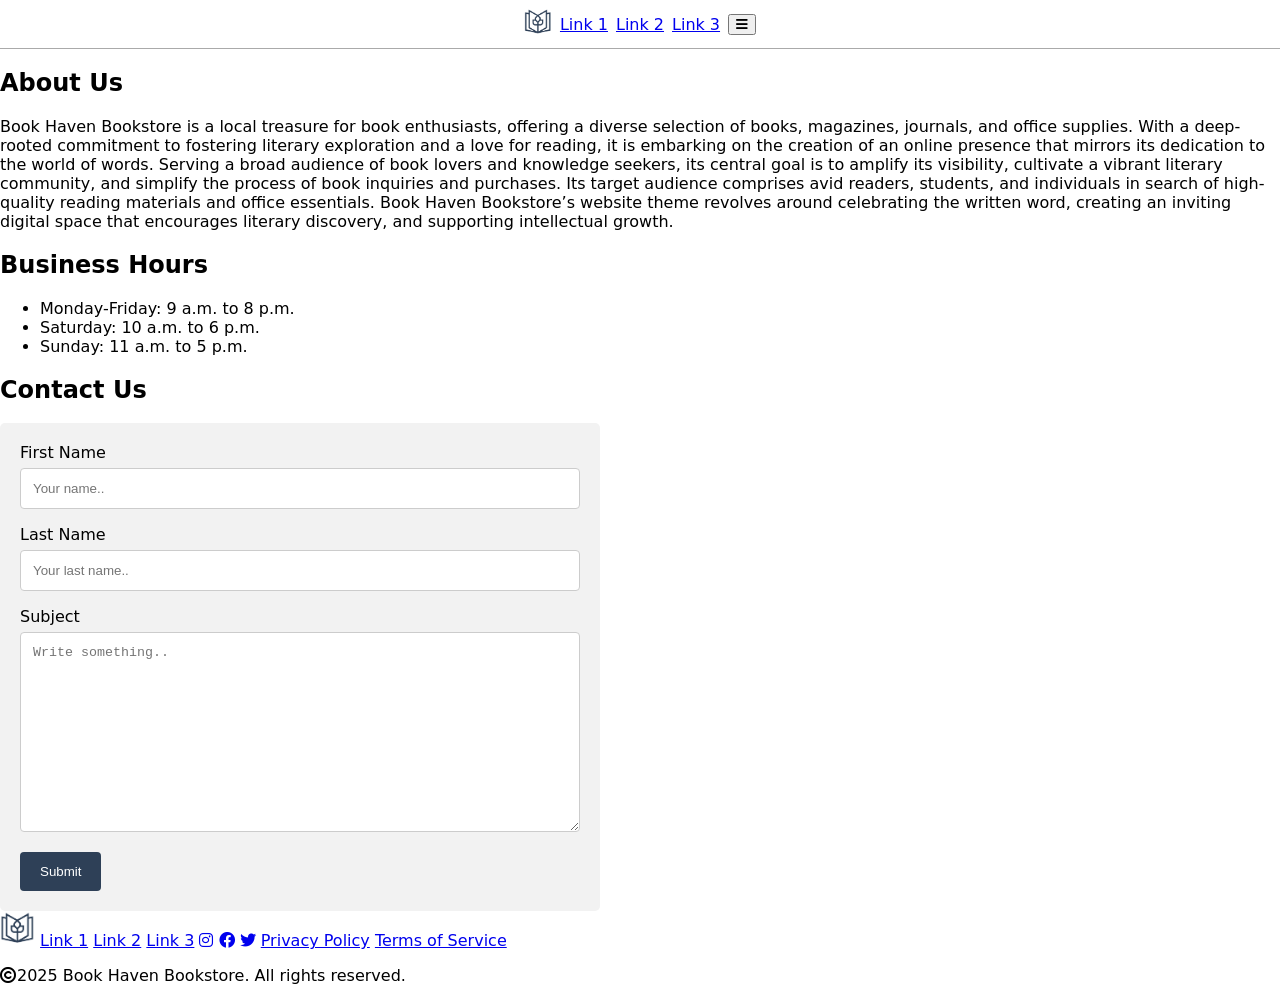
==== about_us.html @ e8d88aee "Create about_us.html" ====
<!DOCTYPE html>
<html lang="en">
  <head>
    <title>About Us</title>
    <meta charset="UTF-8" />
    <meta name="viewport" content="width=device-width" />
    <link rel="stylesheet" href="about_us.css" />
    <script type="module" src="script.js"></script>
    <link rel="stylesheet" href="https://cdnjs.cloudflare.com/ajax/libs/font-awesome/6.0.0/css/all.min.css">
  </head>

  <body>

     <nav>
     <a href="#"><img src="./assets/Client3_LogoPalette1_2E4057.png" height="28" width="28"></a>
     <a href="#">Link 1</a>
     <a href="#">Link 2</a>
     <a href="#">Link 3</a>
     <button><i class="fa-solid fa-bars"></i></button>
    </nav>

    <div>
      <h2>About Us</h2>
      <p>Book Haven Bookstore is a local treasure for book enthusiasts, offering a diverse selection of books, magazines, journals, and office supplies. With a deep-rooted commitment to fostering literary exploration and a love for reading, it is embarking on the creation of an online presence that mirrors its dedication to the world of words. Serving a broad audience of book lovers and knowledge seekers, its central goal is to amplify its visibility, cultivate a vibrant literary community, and simplify the process of book inquiries and purchases. Its target audience comprises avid readers, students, and individuals in search of high-quality reading materials and office essentials. Book Haven Bookstore’s website theme revolves around celebrating the written word, creating an inviting digital space that encourages literary discovery, and supporting intellectual growth.</p>
    </div>

    <div>
      <h2>Business Hours</h2>
      <ul>
        <li>Monday-Friday: 9 a.m. to 8 p.m.</li>
        <li>Saturday: 10 a.m. to 6 p.m.</li>
        <li>Sunday: 11 a.m. to 5 p.m.</li>
      </ul>
    </div>

    <div>
      <h2>Contact Us</h2>
      <div class="container">
      <form action="/action_page.php">
        <label for="fname">First Name</label>
        <input type="text" id="fname" name="firstname" placeholder="Your name..">
    
        <label for="lname">Last Name</label>
        <input type="text" id="lname" name="lastname" placeholder="Your last name..">
    
        <label for="subject">Subject</label>
        <textarea id="subject" name="subject" placeholder="Write something.." style="height:200px"></textarea>
    
        <input type="submit" value="Submit">
      </form>
    </div>
    </div>

    <footer>
    <img src="./assets/Client3_LogoPalette1_2E4057.png" height="35" width="35">
    <a href="#">Link 1</a>
    <a href="#">Link 2</a>
    <a href="#">Link 3</a>
    <a href="#"><i class="fa-brands fa-instagram"></i></a>
    <a href="#"><i class="fa-brands fa-facebook"></i></a>
    <a href="#"><i class="fa-brands fa-twitter"></i></a>
    <a href="#">Privacy Policy</a>
    <a href="#">Terms of Service</a>
    <p><i class="fa-regular fa-copyright"></i>2025 Book Haven Bookstore. All rights reserved.</p>
  </footer>
</body>
</html>
---- about_us.css ----
* {
  box-sizing: border-box;
}

body {
  margin: 0;
  font-family: system-ui, sans-serif;
  color: black;
  background-color: white;
}

nav {
  display: flex;
  flex-wrap: wrap;
  align-items: center;
  justify-content: center;
  padding: 0.5rem;
  gap: 0.5rem;
  border-bottom: solid 1px #aaa;
}
input[type='text'],
select,
textarea {
  width: 100%;
  padding: 12px;
  border: 1px solid #ccc;
  border-radius: 4px;
  box-sizing: border-box;
  margin-top: 6px;
  margin-bottom: 16px;
  resize: vertical;
}

input[type='submit'] {
  background-color: #2E4057;
  color: white;
  padding: 12px 20px;
  border: none;
  border-radius: 4px;
  cursor: pointer;
}

input[type='submit']:hover {
  background-color: #394F6B;
}

.container {
  border-radius: 5px;
  background-color: #f2f2f2;
  padding: 20px;
  max-width: 600px;
}
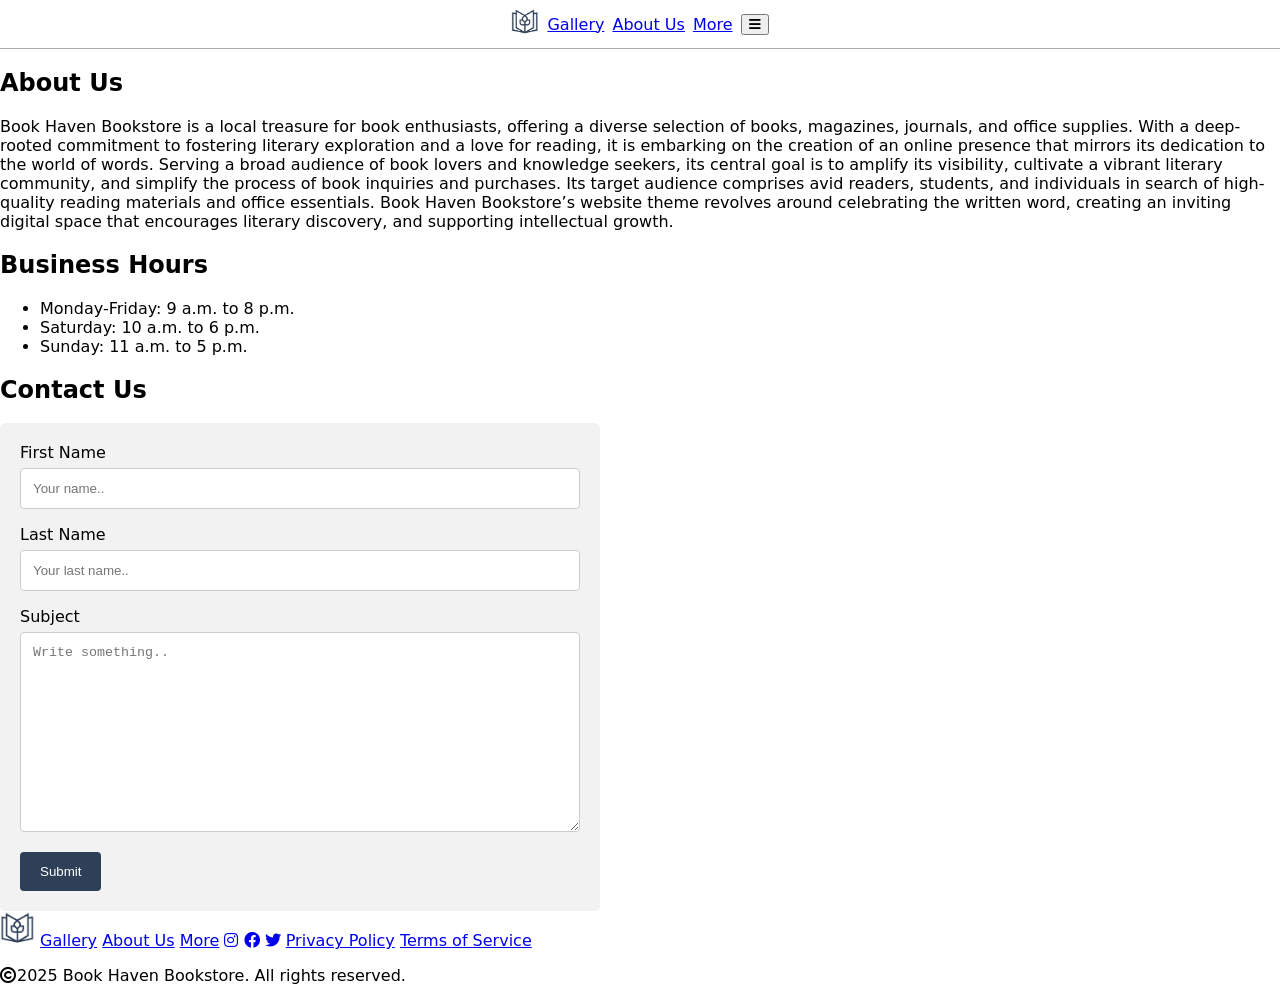
==== commit 086eb753: "Updated" ====
--- a/about_us.html
+++ b/about_us.html
@@ -12,10 +12,10 @@
   <body>
 
      <nav>
-     <a href="#"><img src="./assets/Client3_LogoPalette1_2E4057.png" height="28" width="28"></a>
-     <a href="#">Link 1</a>
-     <a href="#">Link 2</a>
-     <a href="#">Link 3</a>
+     <a href="./index.html"><img src="./assets/Client3_LogoPalette1_2E4057.png" height="28" width="28"></a>
+     <a href="./gallery_page.html">Gallery</a>
+     <a href="./about_us.html">About Us</a>
+     <a href="./custom_page.html">More</a>
      <button><i class="fa-solid fa-bars"></i></button>
     </nav>
 
@@ -53,9 +53,9 @@
 
     <footer>
     <img src="./assets/Client3_LogoPalette1_2E4057.png" height="35" width="35">
-    <a href="#">Link 1</a>
-    <a href="#">Link 2</a>
-    <a href="#">Link 3</a>
+    <a href="./gallery_page.html">Gallery</a>
+    <a href="./about_us.html">About Us</a>
+    <a href="./custom_page.html">More</a>
     <a href="#"><i class="fa-brands fa-instagram"></i></a>
     <a href="#"><i class="fa-brands fa-facebook"></i></a>
     <a href="#"><i class="fa-brands fa-twitter"></i></a>
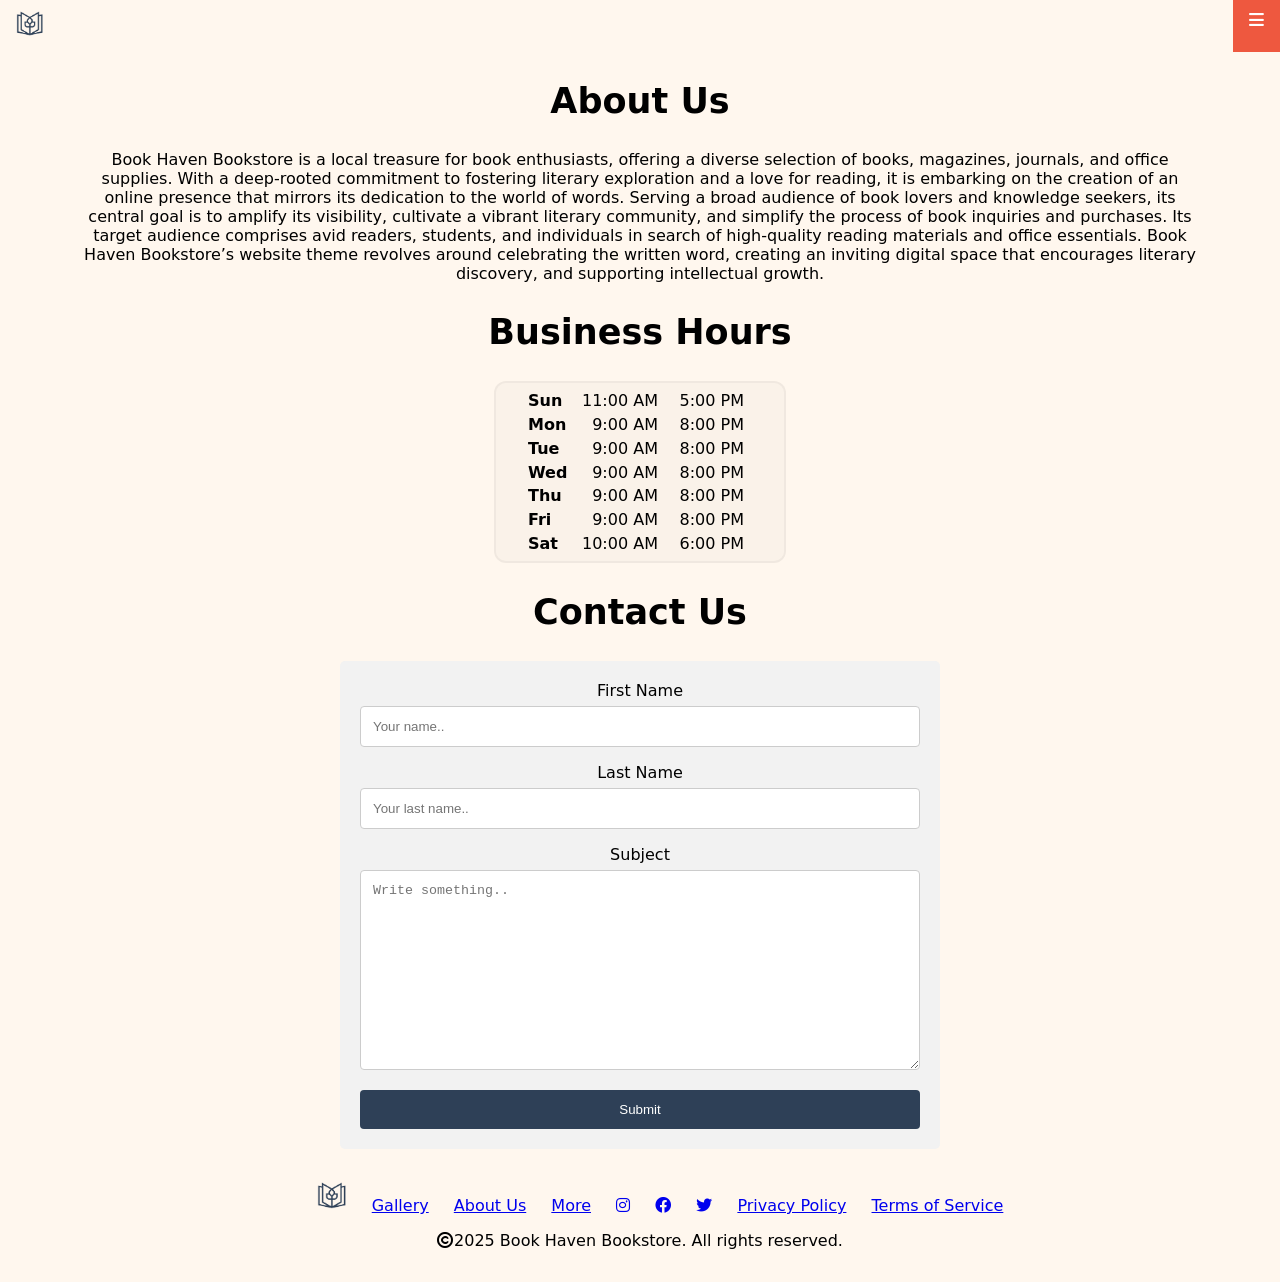
==== commit 374d4a01: "Completed about_us css page" ====
--- a/about_us.html
+++ b/about_us.html
@@ -5,36 +5,82 @@
     <meta charset="UTF-8" />
     <meta name="viewport" content="width=device-width" />
     <link rel="stylesheet" href="about_us.css" />
-    <script type="module" src="script.js"></script>
+    <script src="script.js"></script>
     <link rel="stylesheet" href="https://cdnjs.cloudflare.com/ajax/libs/font-awesome/6.0.0/css/all.min.css">
   </head>
 
   <body>
+<div class="wrapper">
+  <!-- nav -->
+  <div class="topnav">
+    <a href="./index.html" class="active"><img src="./assets/Client3_LogoPalette1_2E4057.png" height="28" width="28"></a>
+    <div id="myLinks">
+      <a href="./gallery_page.html">Gallery</a>
+      <a href="./about_us.html">About Us</a>
+      <a href="./custom_page.html">More</a>
+      <a href="#">View Cart</a>
+    </div>
+    <a href="javascript:void(0);" class="icon" onclick="myFunction()">
+      <i class="fa fa-bars"></i>
+    </a>
+  </div>
 
-     <nav>
-     <a href="./index.html"><img src="./assets/Client3_LogoPalette1_2E4057.png" height="28" width="28"></a>
-     <a href="./gallery_page.html">Gallery</a>
-     <a href="./about_us.html">About Us</a>
-     <a href="./custom_page.html">More</a>
-     <button><i class="fa-solid fa-bars"></i></button>
-    </nav>
-
-    <div>
-      <h2>About Us</h2>
-      <p>Book Haven Bookstore is a local treasure for book enthusiasts, offering a diverse selection of books, magazines, journals, and office supplies. With a deep-rooted commitment to fostering literary exploration and a love for reading, it is embarking on the creation of an online presence that mirrors its dedication to the world of words. Serving a broad audience of book lovers and knowledge seekers, its central goal is to amplify its visibility, cultivate a vibrant literary community, and simplify the process of book inquiries and purchases. Its target audience comprises avid readers, students, and individuals in search of high-quality reading materials and office essentials. Book Haven Bookstore’s website theme revolves around celebrating the written word, creating an inviting digital space that encourages literary discovery, and supporting intellectual growth.</p>
+    <div class="about-us-sec">
+      <h2 class="headers">About Us</h2>
+      <p id="about-us">Book Haven Bookstore is a local treasure for book enthusiasts, offering a diverse selection of books, magazines, journals, and office supplies. With a deep-rooted commitment to fostering literary exploration and a love for reading, it is embarking on the creation of an online presence that mirrors its dedication to the world of words. Serving a broad audience of book lovers and knowledge seekers, its central goal is to amplify its visibility, cultivate a vibrant literary community, and simplify the process of book inquiries and purchases. Its target audience comprises avid readers, students, and individuals in search of high-quality reading materials and office essentials. Book Haven Bookstore’s website theme revolves around celebrating the written word, creating an inviting digital space that encourages literary discovery, and supporting intellectual growth.</p>
     </div>
 
-    <div>
-      <h2>Business Hours</h2>
-      <ul>
-        <li>Monday-Friday: 9 a.m. to 8 p.m.</li>
-        <li>Saturday: 10 a.m. to 6 p.m.</li>
-        <li>Sunday: 11 a.m. to 5 p.m.</li>
-      </ul>
-    </div>
+      <h2 class="headers">Business Hours</h2>
+<div class="store-hours-container">
 
-    <div>
-      <h2>Contact Us</h2>
+<ul class="weekdays">
+  <li>Sun
+    <ul class="store-hours">
+      <li>11:00 AM</li>
+      <li>5:00 PM</li>
+    </ul>
+  </li>
+  <li>Mon
+    <ul class="store-hours">
+      <li>9:00 AM</li>
+      <li>8:00 PM</li>
+    </ul>
+  </li>
+  <li>Tue
+    <ul class="store-hours">
+      <li>9:00 AM</li>
+      <li>8:00 PM</li>
+    </ul>
+  </li>
+  <li>Wed
+    <ul class="store-hours">
+      <li>9:00 AM</li>
+      <li>8:00 PM</li>
+    </ul>
+  </li>
+  <li>Thu
+    <ul class="store-hours">
+      <li>9:00 AM</li>
+      <li>8:00 PM</li>
+    </ul>
+  </li>
+  <li>Fri
+    <ul class="store-hours">
+      <li>9:00 AM</li>
+      <li>8:00 PM</li>
+    </ul>
+  </li>
+  <li>Sat
+    <ul class="store-hours">
+      <li>10:00 AM</li>
+      <li>6:00 PM</li>
+    </ul>
+  </li>
+</ul>
+</div>
+
+    <div class="about-us-sec">
+      <h2 class="headers">Contact Us</h2>
       <div class="container">
       <form action="/action_page.php">
         <label for="fname">First Name</label>
@@ -46,22 +92,25 @@
         <label for="subject">Subject</label>
         <textarea id="subject" name="subject" placeholder="Write something.." style="height:200px"></textarea>
     
-        <input type="submit" value="Submit">
+        <input type="submit" value="Submit" id="submit">
       </form>
     </div>
     </div>
 
     <footer>
-    <img src="./assets/Client3_LogoPalette1_2E4057.png" height="35" width="35">
-    <a href="./gallery_page.html">Gallery</a>
-    <a href="./about_us.html">About Us</a>
-    <a href="./custom_page.html">More</a>
-    <a href="#"><i class="fa-brands fa-instagram"></i></a>
-    <a href="#"><i class="fa-brands fa-facebook"></i></a>
-    <a href="#"><i class="fa-brands fa-twitter"></i></a>
-    <a href="#">Privacy Policy</a>
-    <a href="#">Terms of Service</a>
-    <p><i class="fa-regular fa-copyright"></i>2025 Book Haven Bookstore. All rights reserved.</p>
-  </footer>
+      <ul class="footer-list">
+      <li><img id="footer-logo" src="./assets/Client3_LogoPalette1_2E4057.png" height="30" width="30"></li>
+      <li><a href="./gallery_page.html">Gallery</a></li>
+      <li><a href="./about_us.html">About Us</a></li>
+      <li><a href="./custom_page.html">More</a></li>
+      <li><a href="#"><i class="fa-brands fa-instagram"></i></a></li>
+      <li><a href="#"><i class="fa-brands fa-facebook"></i></a></li>
+      <li><a href="#"><i class="fa-brands fa-twitter"></i></a></li>
+      <li><a href="#">Privacy Policy</a></li>
+      <li><a href="#">Terms of Service</a></li>
+      </ul>
+      <p><i class="fa-regular fa-copyright"></i>2025 Book Haven Bookstore. All rights reserved.</p>
+    </footer>
+  </div>
 </body>
 </html>
--- a/about_us.css
+++ b/about_us.css
@@ -6,7 +6,7 @@
   margin: 0;
   font-family: system-ui, sans-serif;
   color: black;
-  background-color: white;
+  background-color: #fff7ee;
 }
 
 nav {
@@ -44,9 +44,129 @@
   background-color: #394F6B;
 }
 
+/* vvv */
+footer {
+    padding: 1em; 
+    bottom: 0;
+    text-align: center;
+}
+
+.footer-list li{
+    display: inline;
+    font-size: 16px;
+    padding-left: 10px;
+    padding-right: 10px;
+    font-weight: 300;
+    color:#f2f2f2;
+}
+
+#footer-logo {
+  margin: 0 auto;
+}
+
+/* nav */
+.topnav {
+  overflow: hidden;
+  background-color: #234057;
+  position: relative;
+}
+
+.topnav #myLinks {
+  display: none;
+}
+
+.topnav a {
+  color: white;
+  padding: 10px 16px;
+  text-decoration: none;
+  font-size: 17px;
+  display: block;
+}
+
+.topnav a.icon {
+  background: #ee583f;
+  display: block;
+  position: absolute;
+  right: 0;
+  top: 0;
+  bottom: 0;
+}
+
+.topnav a:hover {
+  background-color: #fff7ee;
+  color: #2e4057;
+  transition: 200ms;
+}
+
+.active {
+  background-color: #fff7ee;
+  color: #2e4057;
+}
+
+/* end nav */
+
+.wrapper {
+  max-width: 1500px;
+  margin: 0 auto;
+}
+
+.about-us-sec {
+  text-align: center;
+  align-items: center;
+}
+
+.headers {
+  text-align: center;
+  font-size: 35px;
+}
+
 .container {
+  display: inline-block;
   border-radius: 5px;
   background-color: #f2f2f2;
   padding: 20px;
   max-width: 600px;
 }
+
+#submit {
+  width: 100%;
+}
+
+#about-us {
+  margin-left: 5em;
+  margin-right: 5em;
+}
+
+.store-hours-container{
+  display:block;
+  width: 292px;
+  text-align:left;
+  margin:0 auto;
+  padding:.2em 2em .2em 2em;
+  background-color:rgba(0,0,0,.02);
+  border:2px solid rgba(0,0,0,.04);
+  border-radius:12px;
+}
+
+.weekdays, .store-hours{
+  margin:0;
+  padding:0;
+  list-style:none;
+  display:inline;
+}
+
+.weekdays li{
+  margin: .3em 0;
+  font-weight:bold;
+}
+
+.store-hours{
+  float:right;
+}
+
+.store-hours li{
+  text-align:right;
+  font-weight:400;
+  display:inline;
+  padding:0 .5em;
+}
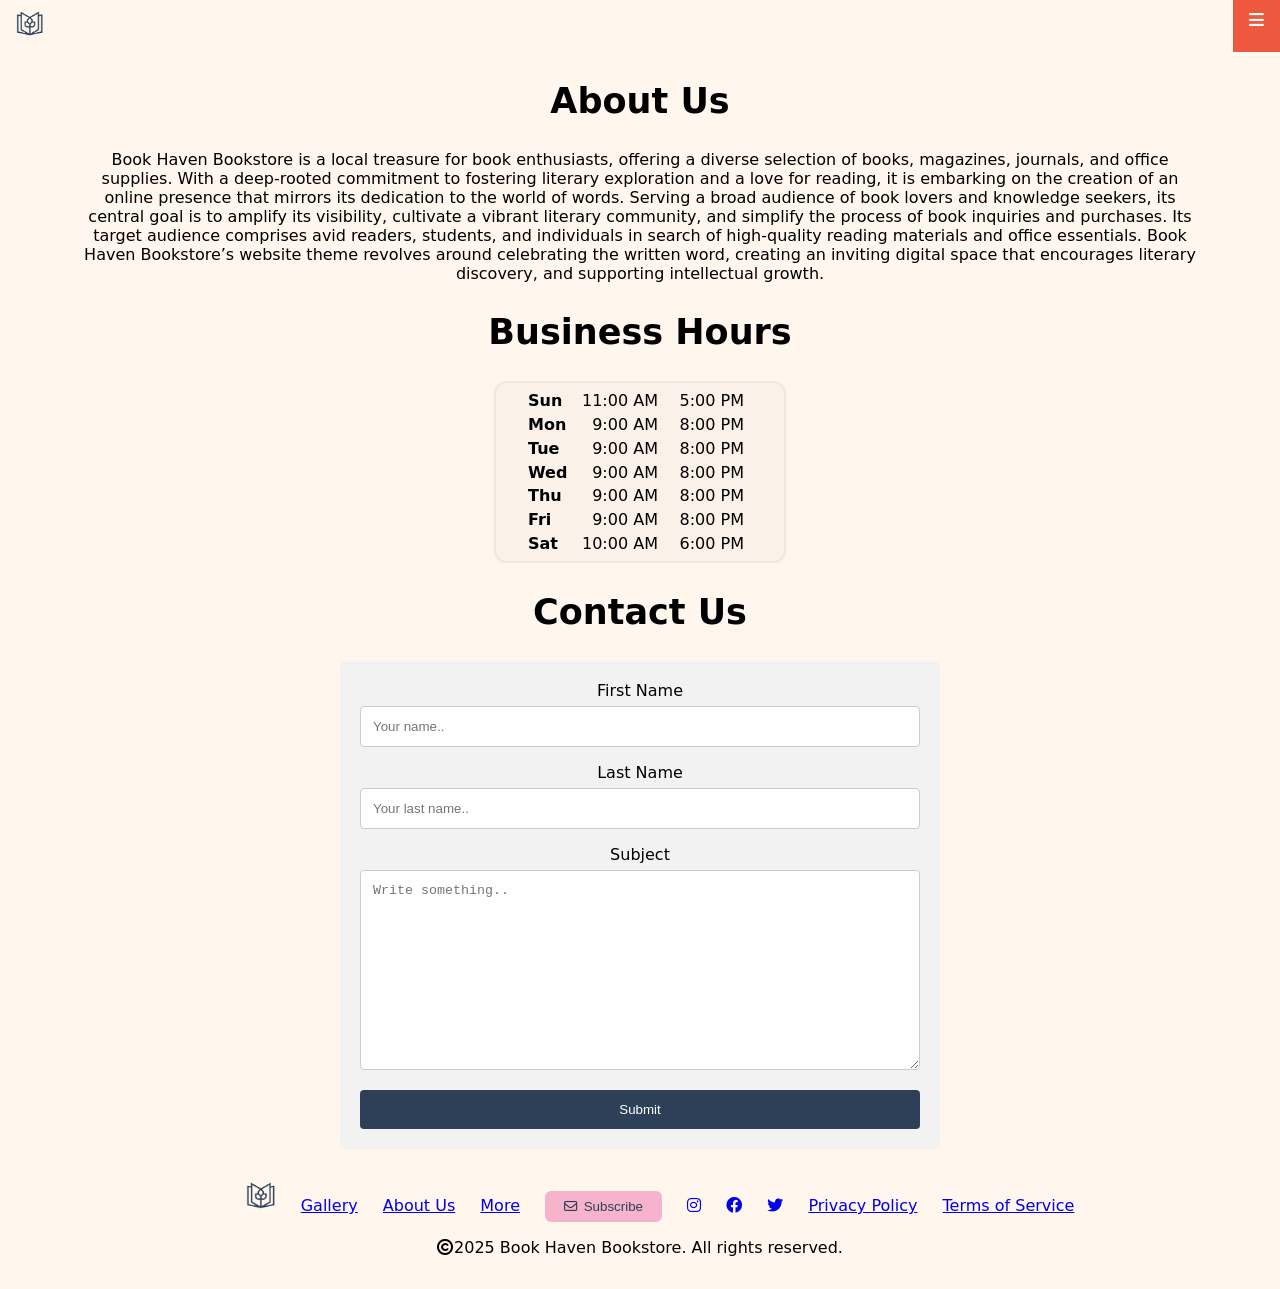
==== commit 0a666bb6: "Completed alert messages on every page" ====
--- a/about_us.html
+++ b/about_us.html
@@ -5,7 +5,6 @@
     <meta charset="UTF-8" />
     <meta name="viewport" content="width=device-width" />
     <link rel="stylesheet" href="about_us.css" />
-    <script src="script.js"></script>
     <link rel="stylesheet" href="https://cdnjs.cloudflare.com/ajax/libs/font-awesome/6.0.0/css/all.min.css">
   </head>
 
@@ -82,17 +81,17 @@
     <div class="about-us-sec">
       <h2 class="headers">Contact Us</h2>
       <div class="container">
-      <form action="/action_page.php">
+      <form id="form" action="/action_page.php">
         <label for="fname">First Name</label>
-        <input type="text" id="fname" name="firstname" placeholder="Your name..">
+        <input type="text" required ="fname" name="firstname" placeholder="Your name..">
     
         <label for="lname">Last Name</label>
-        <input type="text" id="lname" name="lastname" placeholder="Your last name..">
+        <input type="text" required id="lname" name="lastname" placeholder="Your last name..">
     
         <label for="subject">Subject</label>
         <textarea id="subject" name="subject" placeholder="Write something.." style="height:200px"></textarea>
     
-        <input type="submit" value="Submit" id="submit">
+        <input type="submit" required value="Submit" id="submit">
       </form>
     </div>
     </div>
@@ -103,6 +102,7 @@
       <li><a href="./gallery_page.html">Gallery</a></li>
       <li><a href="./about_us.html">About Us</a></li>
       <li><a href="./custom_page.html">More</a></li>
+      <li><button id="subscribe-btn" class="sub-btn"><i id="sub-icon" class="fa-regular fa-envelope"></i>Subscribe</button></li>
       <li><a href="#"><i class="fa-brands fa-instagram"></i></a></li>
       <li><a href="#"><i class="fa-brands fa-facebook"></i></a></li>
       <li><a href="#"><i class="fa-brands fa-twitter"></i></a></li>
@@ -112,5 +112,6 @@
       <p><i class="fa-regular fa-copyright"></i>2025 Book Haven Bookstore. All rights reserved.</p>
     </footer>
   </div>
+      <script src="script.js"></script>
 </body>
 </html>
--- a/about_us.css
+++ b/about_us.css
@@ -169,4 +169,37 @@
   font-weight:400;
   display:inline;
   padding:0 .5em;
-}+}
+
+button {
+  text-decoration: none;
+  border: none;
+  text-align: center;
+  cursor: pointer;
+  padding: 10px 24px;
+  margin-top: .4em;
+  border-radius: 6px;
+
+}
+
+#subscribe-btn {
+  background-color: #f7b3cc;
+  border: 2px solid #f7b3cc;  
+  color: #2e4057;
+}
+
+#subscribe-btn:hover {
+  background-color: #fff7ee;
+  border: 2px solid #f7b3cc;  
+  color: #2e4057;
+  transition: 130ms;
+}
+
+.sub-btn {
+  padding: 6px 17px;
+}
+
+#sub-icon {
+  margin-right: 0.5em;
+}
+
